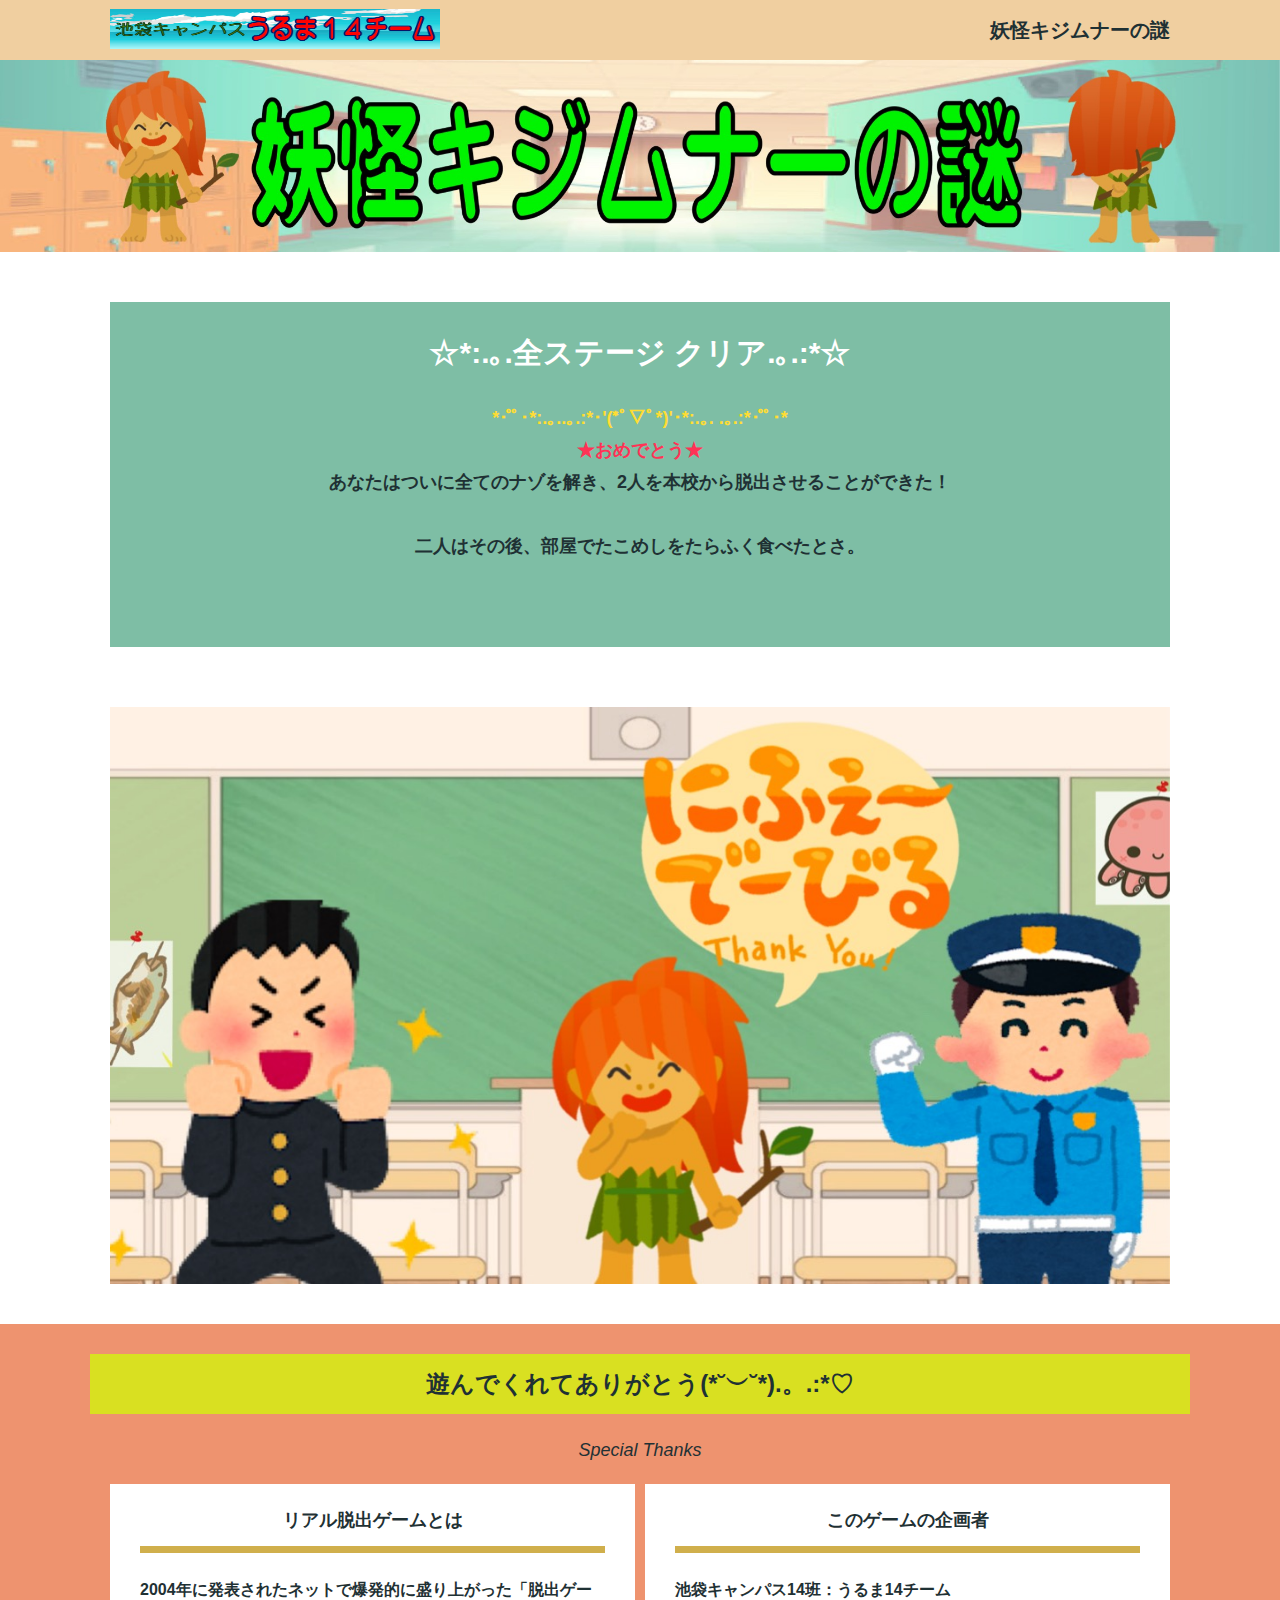
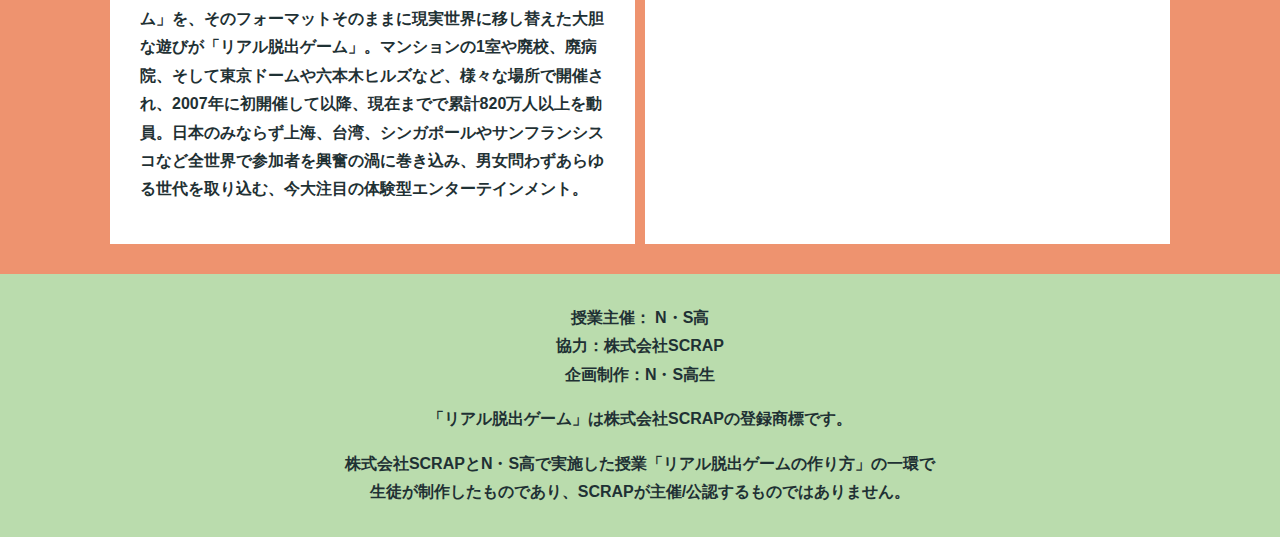
==== final.html @ 631f8093 "Update final.html" ====
<!DOCTYPE html>
<html lang="ja">
<head>
  <meta charset="UTF-8">
  <meta http-equiv="X-UA-Compatible" content="IE=edge">
  <meta name="viewport" content="width=device-width, initial-scale=1.0">
  <title>妖怪キジムナーの謎 │ Project N</title>
  <link rel="stylesheet" href="assets/css/normalize.css">
  <link rel="stylesheet" href="assets/css/style.css">
</head>
<body>
  <header class="header">
    <div class="container">
      <div class="header__logo"><img src="assets/images/logo.jpeg" width="auto" height="40" alt="チームロゴ"></div>
      <div class="header__name">妖怪キジムナーの謎</div>
    </div>
  </header>

  <main class="main final-page">
    <!-- タイトルエリア　ここから -->
    <h1 class="main-title"><img src="assets/images/main-image.jpeg" alt="妖怪キジムナーの謎"></h1>
    <!-- タイトルエリア　ここまで -->

    <section class="section">
      <div class="container">
        <div class="box bg-color--subcolor">
          <h2 class="section-title--border"><span style="color: #ffffff">☆*:.｡.全ステージ クリア.｡.:*☆</span></h2>
          <p class="text-center"><span style="color: #ffdd33">*･゜ﾟ･*:.｡..｡.:*･'(*ﾟ▽ﾟ*)'･*:.｡. .｡.:*･゜ﾟ･*</span><br><span style="color: #ff3355">★おめでとう★</span><br>あなたはついに全てのナゾを解き、2人を本校から脱出させることができた！<br><br>二人はその後、部屋でたこめしをたらふく食べたとさ。</p>　
        </div>
      </div>
    </section>

    <section class="section">
      <div class="container">
        <figure class="image__container">
          <img src="assets/images/final.jpeg" alt="">
        </figure>

        <!--  YouTube貼り付け
        <div class="youtube__container">
          <div class="youtube">
            <iframe width="560" height="315" src="https://www.youtube.com/embed/IRyJe-0Uie0?controls=0" title="YouTube video player" frameborder="0" allow="accelerometer; autoplay; clipboard-write; encrypted-media; gyroscope; picture-in-picture" allowfullscreen></iframe>
          </div>
        </div>
        Youtube貼り付けここまで-->
          
      <!-- </div>
        <p class="text-center">あなたはきっと、このメッセージをずっと忘れることはないだろう・・・。<br>
          これからも家庭科室が封鎖されるようなことがあったら、<br>
          この教訓をしっかり思い出してくれ。</p>
        <p class="text-center">それでは、また会おう！</p>
      </div> -->
    </section>

    <section class="section bg-color--keycolor">
      <div class="container">
        <h2 class="section-title">遊んでくれてありがとう(*˘︶˘*).。.:*♡</h2>
        <p class="font-eng text-center">Special Thanks</p>
        <div class="row">
          <div class="column">
            <div class="card">
              <h3 class="card__title">リアル脱出ゲームとは</h3>
              <p class="card__content">2004年に発表されたネットで爆発的に盛り上がった「脱出ゲーム」を、そのフォーマットそのままに現実世界に移し替えた大胆な遊びが「リアル脱出ゲーム」。マンションの1室や廃校、廃病院、そして東京ドームや六本木ヒルズなど、様々な場所で開催され、2007年に初開催して以降、現在までで累計820万人以上を動員。日本のみならず上海、台湾、シンガポールやサンフランシスコなど全世界で参加者を興奮の渦に巻き込み、男女問わずあらゆる世代を取り込む、今大注目の体験型エンターテインメント。</p>
            </div>
          </div>
          <div class="column">
            <div class="card">
              <h3 class="card__title">このゲームの企画者</h3>
              <p class="card__content">池袋キャンパス14班：うるま14チーム</p>
              <!-- ※※※個人名を同意なく記載しないこと※※※ -->
            </div>
          </div>
        </div>
      </div>
    </section>
  </main>

  <footer class="footer section bg-color--gray">
    <div class="container">
        <p class="text-center">授業主催： N・S高<br>協力：株式会社SCRAP<br>企画制作：N・S高生</p>
        <p class="text-center">「リアル脱出ゲーム」は株式会社SCRAPの登録商標です。</p>
        <p class="text-center">株式会社SCRAPとN・S高で実施した授業「リアル脱出ゲームの作り方」の一環で<br>生徒が制作したものであり、SCRAPが主催/公認するものではありません。</p>
    </div>
  </footer>
</body>
</html>
---- assets/css/style.css ----
@charset "UTF-8";
/****************************
 * 共通CSSのテンプレートです。
*****************************/
*,
*::before,
*::after {
  -webkit-box-sizing: border-box;
          box-sizing: border-box;
}

html {
  font-size: 18px;
  -webkit-box-sizing: border-box;
          box-sizing: border-box;
}

body {
  overflow-x: hidden;
  font-family: "游ゴシック体", "Yu Gothic", YuGothic, "ヒラギノ角ゴ Pro", "Hiragino Kaku Gothic Pro", "メイリオ", "Meiryo", sans-serif;
  font-size: 18px;
  line-height: 1.77778;
  font-weight: bold;
  text-decoration: none;
  border: none;
  list-style: none;
  color: #1f3134;
  margin: 0;
}

img {
  width: 100%;
}

figure {
  margin: 0;
}

figcaption {
  margin-top: 30px;
  font-size: 14px;
}

@media screen and (max-width: 767px) {
  figcaption {
    font-size: 13px;
  }
}

input[type=text] {
  font-size: 18px;
  border: none;
  padding: 25px 35px;
  display: block;
  margin: 0 auto;
  max-width: 580px;
  width: 100%;
}

::-webkit-input-placeholder {
  color: #c0a2c7;
}

:-ms-input-placeholder {
  color: #c0a2c7;
}

::-ms-input-placeholder {
  color: #c0a2c7;
}

::placeholder {
  color: #c0a2c7;
}

button {
  cursor: pointer;
  display: block;
  border: none;
  margin: 0 auto;
  background-color: #ff6666;
  color: #ffffff;
  width: 287px;
  height: 55px;
}

/*******************
* Layout
*******************/
.section {
  padding-top: 30px;
  padding-bottom: 30px;
}

.section--clear {
  /* ステージクリア画面 */
  position: fixed;
  display: none;
  /* 読み込み時に一瞬表示されるのを防ぐ */
  -webkit-box-pack: center;
      -ms-flex-pack: center;
          justify-content: center;
  -webkit-box-align: center;
      -ms-flex-align: center;
          align-items: center;
  top: 0;
  bottom: 0;
  left: 0;
  right: 0;
  z-index: 200;
}

.section--clear.isClear {
  display: -webkit-box;
  display: -ms-flexbox;
  display: flex;
}

.container {
  width: 1100px;
  padding-left: 20px;
  padding-right: 20px;
  margin: 0 auto;
}

@media screen and (max-width: 1100px) {
  .container {
    width: calc(100% - 40px);
  }
}

.row {
  display: -webkit-box;
  display: -ms-flexbox;
  display: flex;
  -ms-flex-line-pack: stretch;
      align-content: stretch;
  gap: 10px;
}

.row + .row {
  margin-top: 20px;
}

.column {
  width: 100%;
}

.card {
  background-color: #fff;
  margin-bottom: 20px;
  height: 100%;
}

.card__title {
  font-size: 18px;
  text-align: center;
  margin: 0;
  padding: 20px 30px;
  position: relative;
  cursor: pointer;
}

.card__content {
  -webkit-transition: all 0.3s;
  transition: all 0.3s;
  font-size: 16px;
  padding: 20px 30px;
  margin: 0;
  position: relative;
}

.card__content::before {
  display: block;
  content: '';
  width: calc(100% - 60px);
  height: 7px;
  background-color: #d0af4c;
  position: absolute;
  top: -10px;
  left: 30px;
}

.hint-page .card {
  height: auto;
}

.hint-page .card__content {
  display: none;
  text-align: center;
}

.hint-page .card__arrow {
  position: absolute;
  top: calc(50% - 12px);
  right: 45px;
  -webkit-transform: rotate(90deg);
          transform: rotate(90deg);
  -webkit-transition: all 0.3s;
  transition: all 0.3s;
  fill: #ee827c;
  width: 12px;
  height: 24px;
}

.hint-page .card.is-open .card__content {
  display: block;
}

.hint-page .card.is-open .card__arrow {
  -webkit-transform: rotate(-90deg);
          transform: rotate(-90deg);
}

.box {
  padding: 35px 30px;
}

.youtube {
  position: relative;
  width: 100%;
  padding-top: 56.25%;
}

.youtube iframe {
  position: absolute;
  top: 0;
  left: 0;
  width: 100%;
  height: 100%;
}

.youtube__container {
  max-width: 800px;
  margin: 0 auto;
}

/*********************
* Color
*********************/
.bg-color--keycolor {
  background-color: #ee936f;
}

.bg-color--subcolor {
  background-color: #7ebea5;
}

.bg-color--gray {
  background-color: #badcad;
}

/*********************
* title
**********************/
.main-title {
  margin: 0;
}

.sub-title {
  text-align: center;
  font-size: 18px;
  line-height: 1.66667;
}

.sub-title__bg {
  background-color: #fcee21;
  padding-left: 1rem;
  padding-right: 1rem;
}

.section-title {
  font-size: 24px;
  line-height: 1.75;
  text-align: center;
  padding: 9px 20px;
  background-color: #d9e021;
  margin: 0 -20px 20px -20px;
}

.section-title__stage {
  display: inline-block;
  margin-right: 2rem;
}

.section-title--keycolorlight {
  background-color: #f9d8e1;
}

.section-title--keycolorlight .section-title__stage {
  color: #000000;
}

.section-title--keycolor {
  background-color: #abcc52;
}

.section-title--story {
  width: 330px;
  margin: 0 auto 20px;
}

.section-title--border {
  position: relative;
  font-size: 30px;
  text-align: center;
  line-height: 1.06667;
  margin: 0;
  padding-bottom: 15px;
  color: #006837;
}

.section-title--border::after {
  position: absolute;
  bottom: 0;
  left: calc(50% - 95px);
  display: block;
  content: '';
  background-color: #7ebea5;
  height: 2.6px;
  width: 190px;
}

/******************
* text
******************/
.font-eng {
  font-style: italic;
  font-weight: normal;
}

/*************************
* Button
*************************/
.btn {
  display: block;
  text-decoration: none;
  cursor: pointer;
  background-color: #165e83;
  color: #fff;
  font-size: 24px;
  line-height: 1.54167;
  text-align: center;
  padding: 11.5px;
  width: calc(100% - 40px);
  max-width: 700px;
  margin: 10px auto;
  position: relative;
}

.btn:hover {
  opacity: 0.7;
}

.btn__arrow {
  position: absolute;
  top: calc(50% - 12px);
  right: 15px;
  fill: #fff;
  width: 12px;
  height: 24px;
}

/****************
* header
*****************/
.header {
  background-color: #f0cfa0;
  height: 60px;
}

.header .container {
  display: -webkit-box;
  display: -ms-flexbox;
  display: flex;
  -webkit-box-pack: justify;
      -ms-flex-pack: justify;
          justify-content: space-between;
  -webkit-box-align: center;
      -ms-flex-align: center;
          align-items: center;
  height: 100%;
}

.header__logo {
  width: 330px;
  height: 42px;
}

.header__name {
  font-size: 20px;
  line-height: 1.1;
}

.footer {
  font-size: 16px;
}

.footer p:first-child {
  margin-top: 0;
}

.footer p:last-child {
  margin-bottom: 0;
}

/********************
* main
********************/
.story__note {
  margin: 0;
}

.story__note__outer {
  width: 860px;
  display: -webkit-box;
  display: -ms-flexbox;
  display: flex;
  padding: 20px;
  margin: 20px auto;
  -webkit-box-pack: center;
      -ms-flex-pack: center;
          justify-content: center;
}

@media screen and (max-width: 940px) {
  .story__note__outer {
    width: 100%;
  }
}

.stage-column__container + .stage-column__container {
  border-top: 2px solid #fff;
}

.answer {
  font-size: 18px;
  margin-bottom: 20px;
  line-height: 80px;
  word-spacing: 20px;
}

.err-message {
  color: #c1272d;
  font-size: 18px;
  text-align: center;
}

.link-hint {
  text-align: center;
  display: block;
  margin-top: 20px;
}

.clear-message {
  background-color: #d9e021;
  padding: 30px 30px 60px;
  position: relative;
}

.clear-message__title {
  position: relative;
  display: block;
  text-align: center;
  color: #006837;
  font-size: 30px;
  padding-bottom: 10px;
  margin-bottom: 35px;
}

.clear-message__title::after {
  content: '';
  position: absolute;
  display: block;
  width: 183px;
  height: 2px;
  background-color: #fcd575;
  bottom: 0;
  left: calc(50% - (183px/2));
}

.clear-message__content {
  text-align: center;
}

.clear-message__btn {
  position: absolute;
  bottom: -30px;
  left: calc(50% - 144px);
  width: 288px;
  margin: 0;
}

/********************
* Utility
********************/
.text-center {
  text-align: center;
}

.text-left {
  text-align: left;
}

.text-right {
  text-align: right;
}

.hidden {
  display: none;
}
/*# sourceMappingURL=style.css.map */
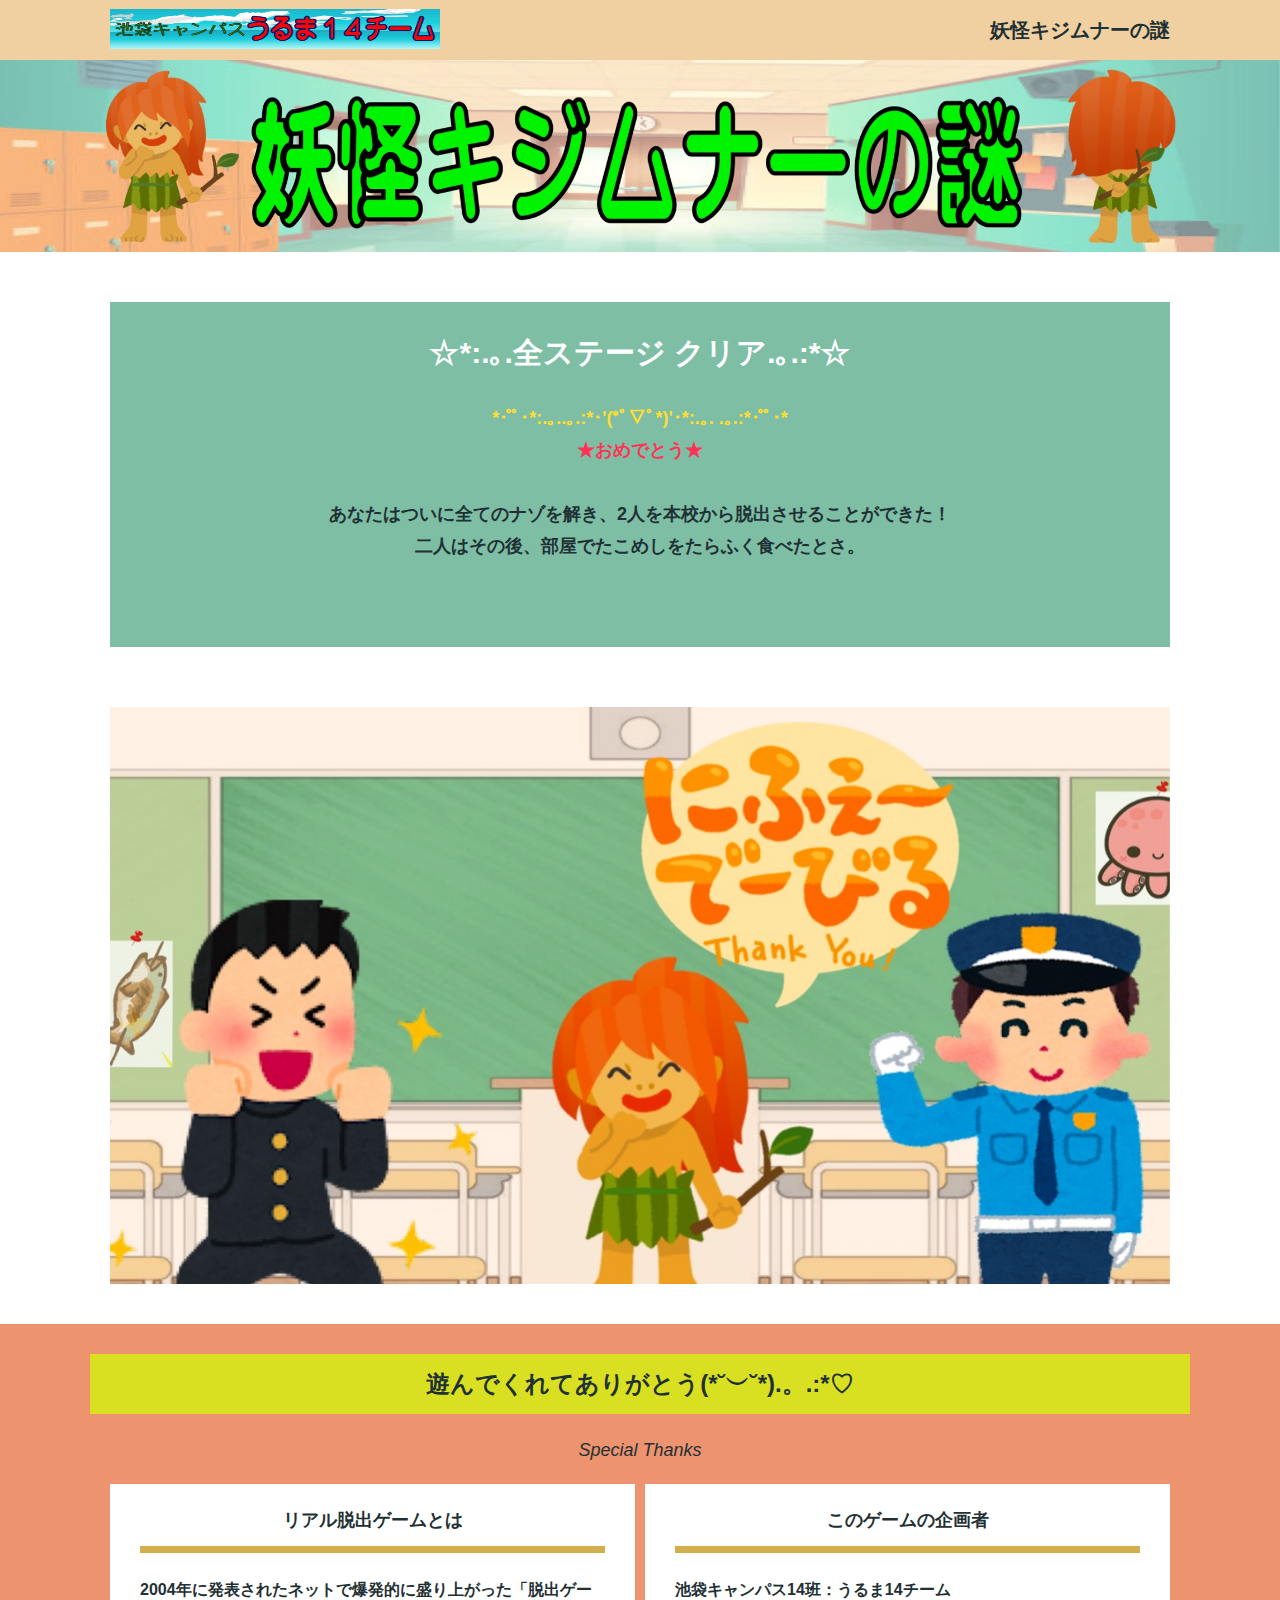
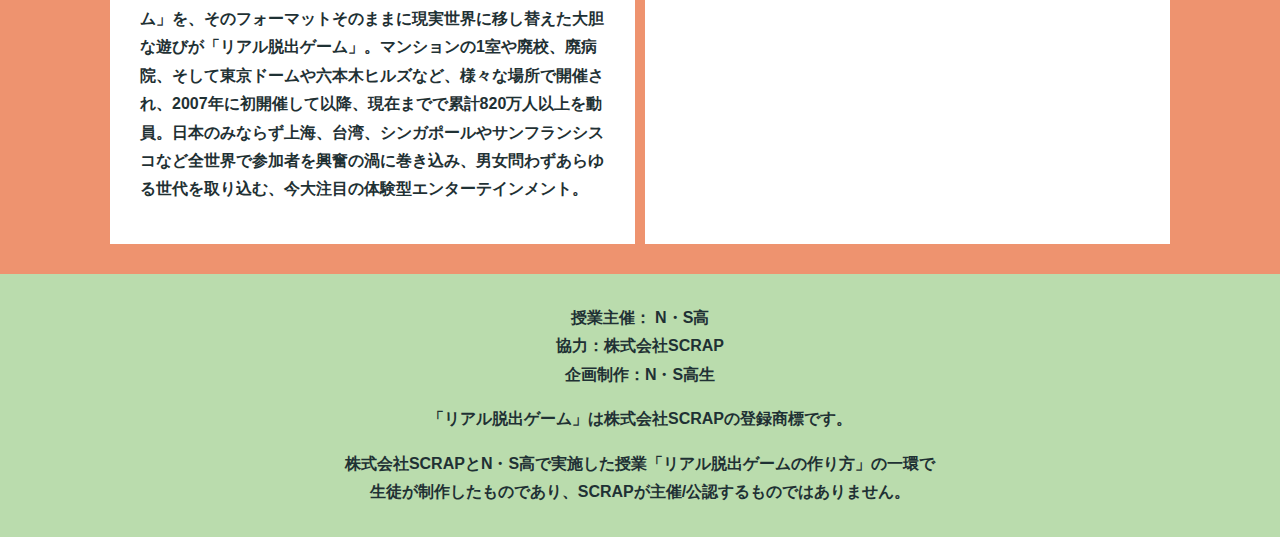
==== commit c3e9397c: "Update final.html" ====
--- a/final.html
+++ b/final.html
@@ -25,7 +25,7 @@
       <div class="container">
         <div class="box bg-color--subcolor">
           <h2 class="section-title--border"><span style="color: #ffffff">☆*:.｡.全ステージ クリア.｡.:*☆</span></h2>
-          <p class="text-center"><span style="color: #ffdd33">*･゜ﾟ･*:.｡..｡.:*･'(*ﾟ▽ﾟ*)'･*:.｡. .｡.:*･゜ﾟ･*</span><br><span style="color: #ff3355">★おめでとう★</span><br>あなたはついに全てのナゾを解き、2人を本校から脱出させることができた！<br><br>二人はその後、部屋でたこめしをたらふく食べたとさ。</p>　
+          <p class="text-center"><span style="color: #ffdd33">*･゜ﾟ･*:.｡..｡.:*･'(*ﾟ▽ﾟ*)'･*:.｡. .｡.:*･゜ﾟ･*</span><br><span style="color: #ff3355">★おめでとう★</span><br><br>あなたはついに全てのナゾを解き、2人を本校から脱出させることができた！<br>二人はその後、部屋でたこめしをたらふく食べたとさ。</p>　
         </div>
       </div>
     </section>
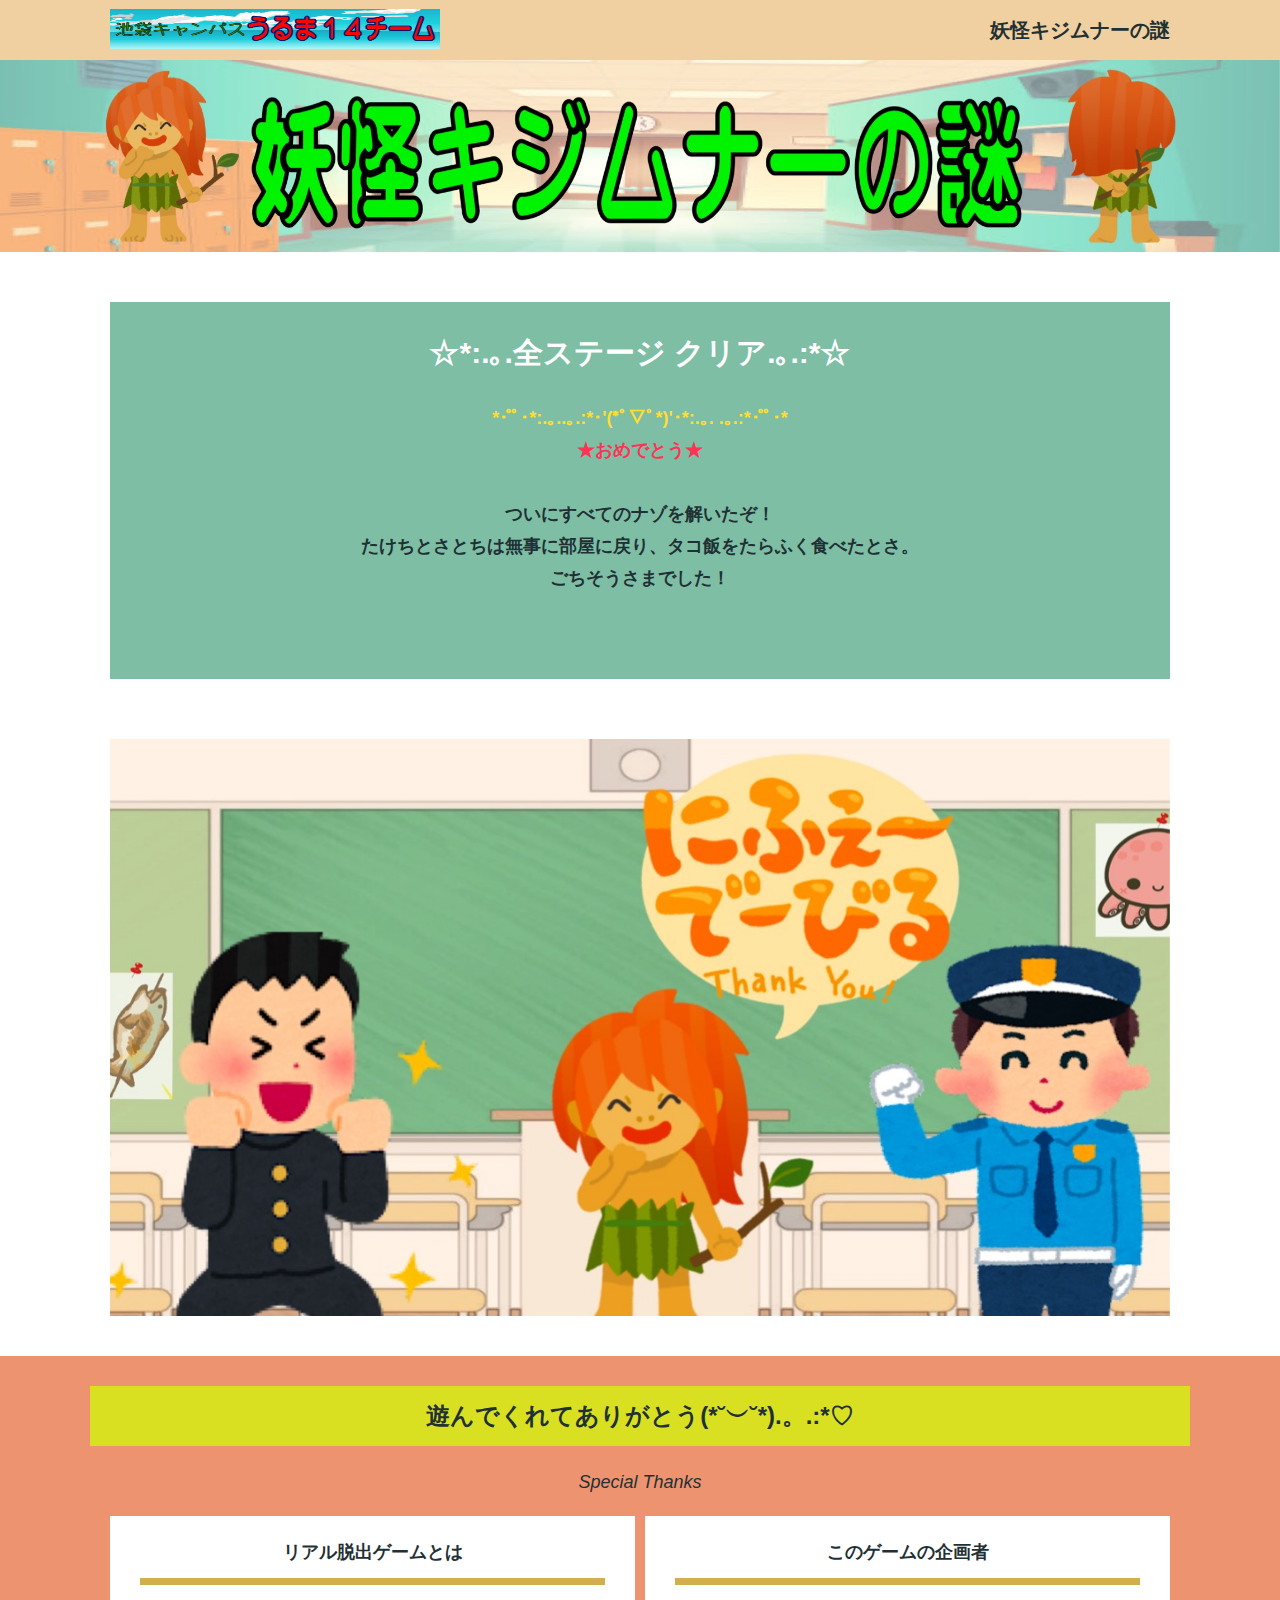
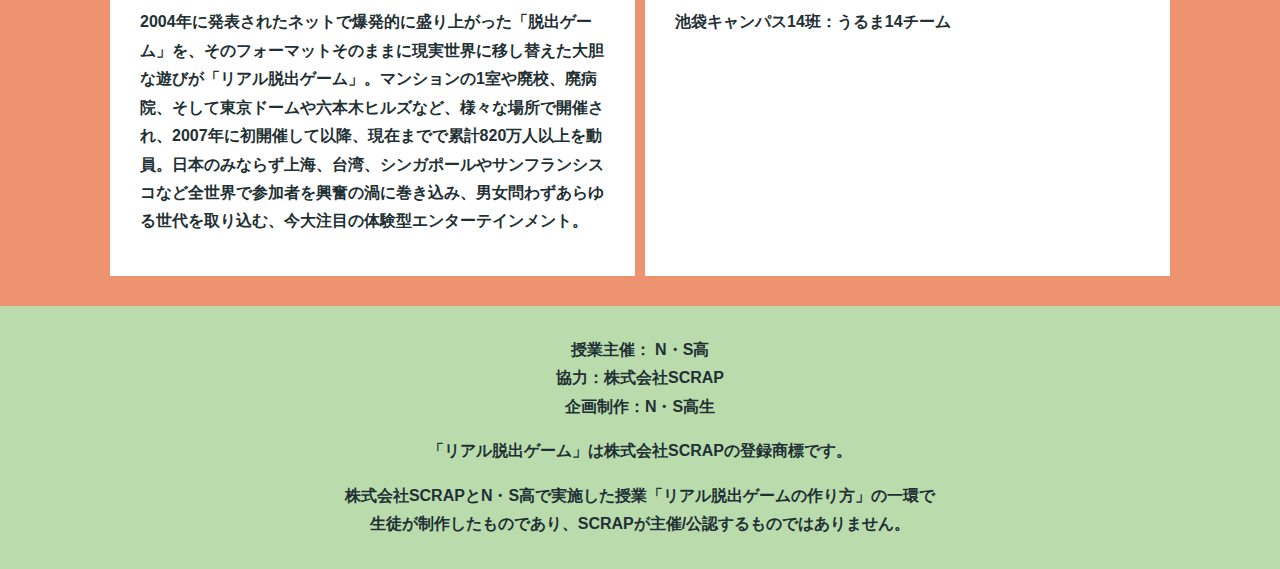
==== commit 78f5b370: "Update final.html" ====
--- a/final.html
+++ b/final.html
@@ -25,7 +25,7 @@
       <div class="container">
         <div class="box bg-color--subcolor">
           <h2 class="section-title--border"><span style="color: #ffffff">☆*:.｡.全ステージ クリア.｡.:*☆</span></h2>
-          <p class="text-center"><span style="color: #ffdd33">*･゜ﾟ･*:.｡..｡.:*･'(*ﾟ▽ﾟ*)'･*:.｡. .｡.:*･゜ﾟ･*</span><br><span style="color: #ff3355">★おめでとう★</span><br><br>あなたはついに全てのナゾを解き、2人を本校から脱出させることができた！<br>二人はその後、部屋でたこめしをたらふく食べたとさ。</p>　
+          <p class="text-center"><span style="color: #ffdd33">*･゜ﾟ･*:.｡..｡.:*･'(*ﾟ▽ﾟ*)'･*:.｡. .｡.:*･゜ﾟ･*</span><br><span style="color: #ff3355">★おめでとう★</span><br><br>ついにすべてのナゾを解いたぞ！<br>たけちとさとちは無事に部屋に戻り、タコ飯をたらふく食べたとさ。<br>ごちそうさまでした！</p>　
         </div>
       </div>
     </section>
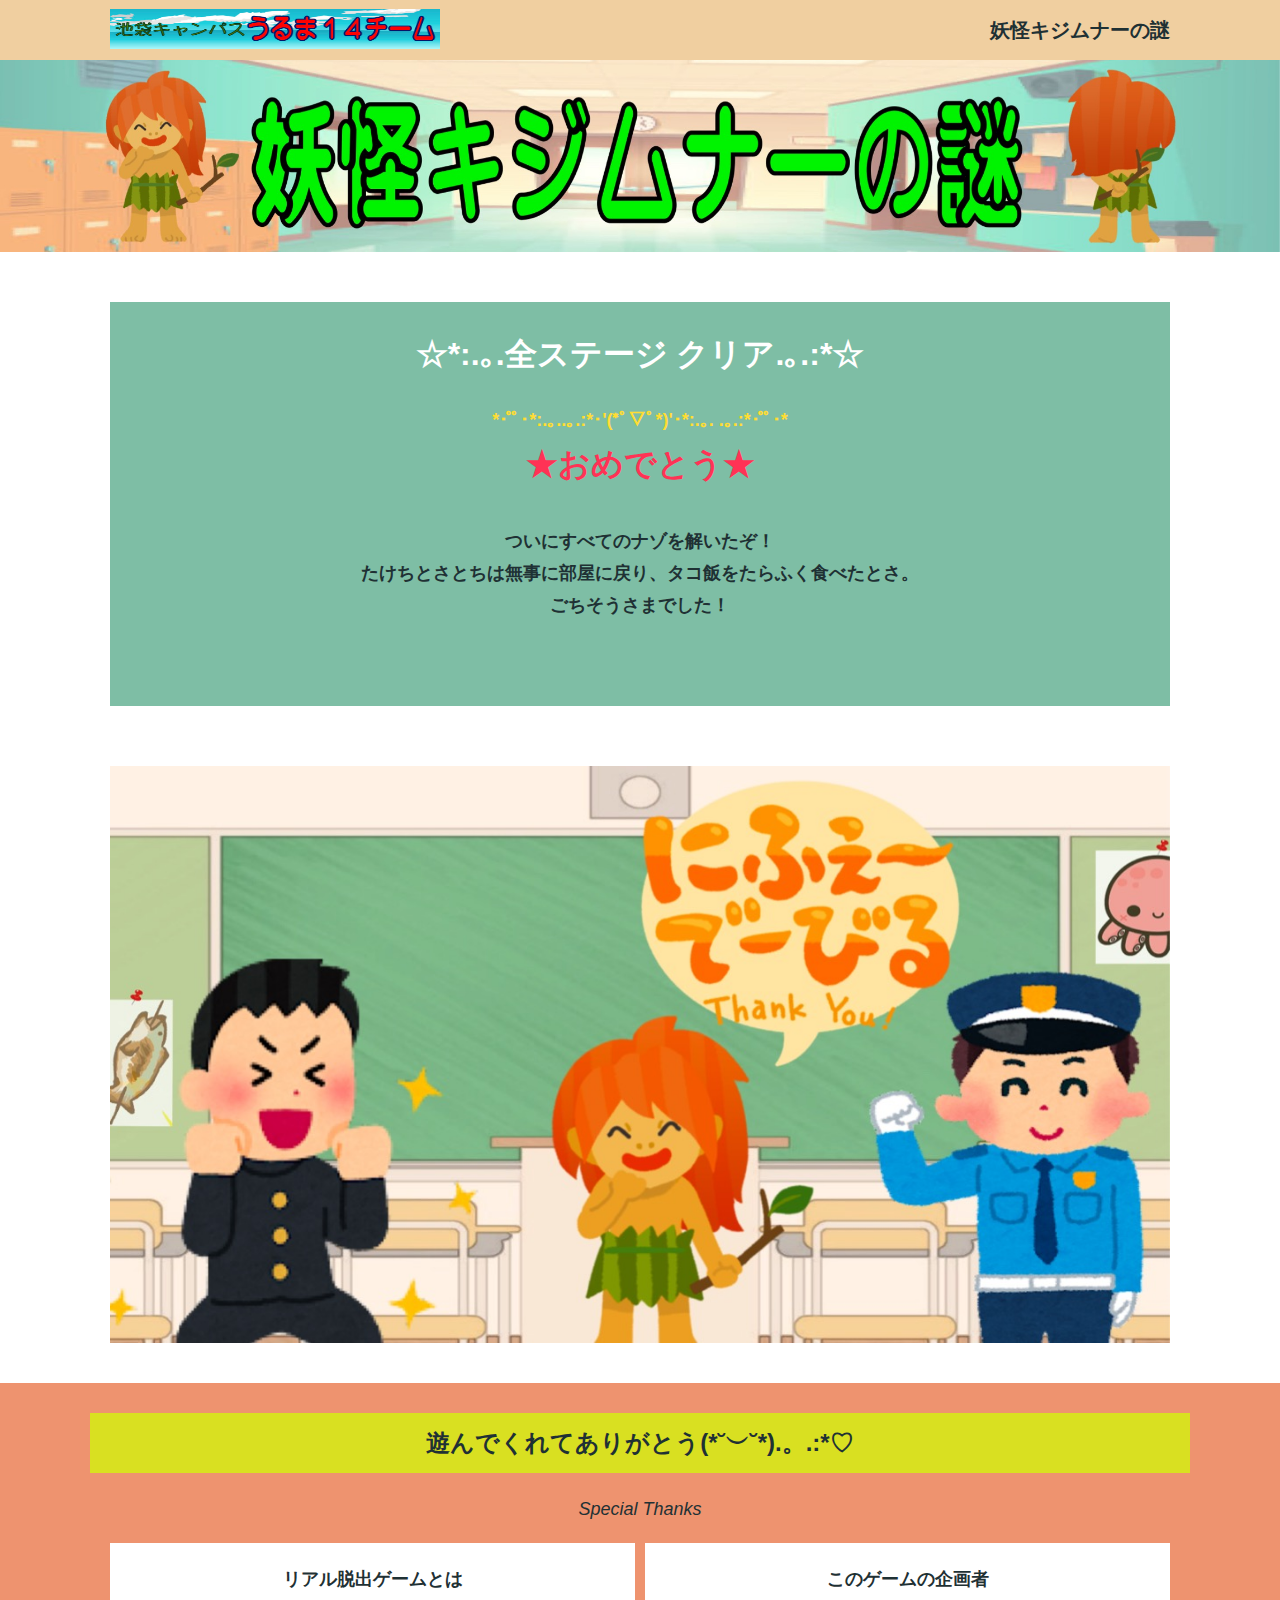
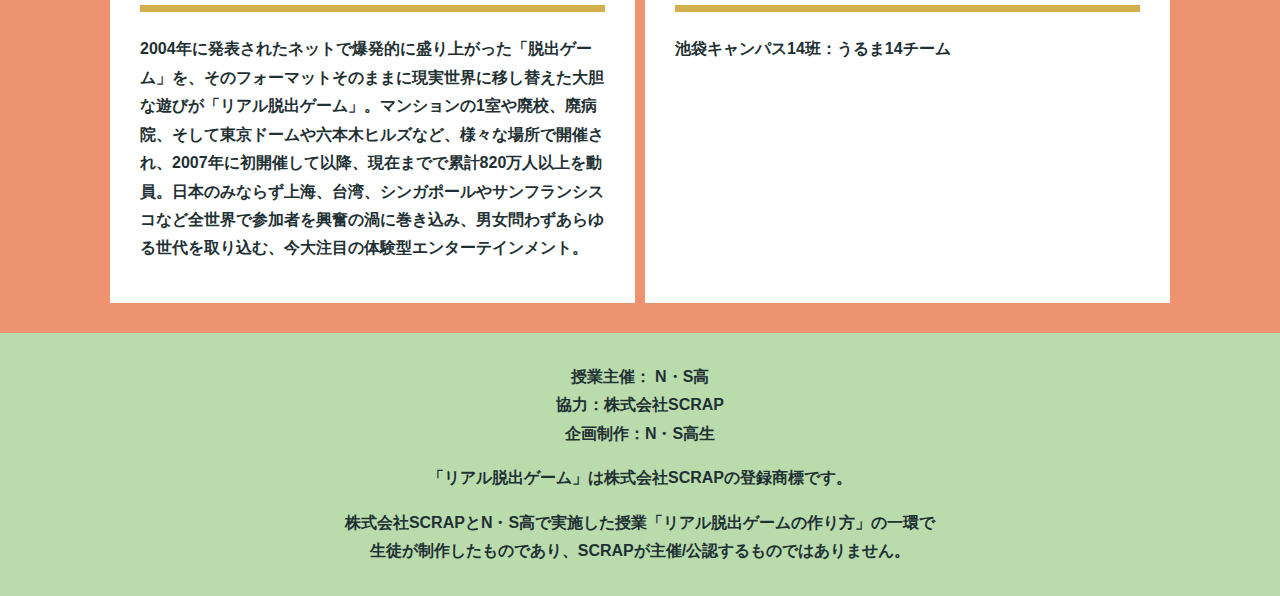
==== commit 404a8ee8: "Update final.html" ====
--- a/final.html
+++ b/final.html
@@ -24,8 +24,8 @@
     <section class="section">
       <div class="container">
         <div class="box bg-color--subcolor">
-          <h2 class="section-title--border"><span style="color: #ffffff">☆*:.｡.全ステージ クリア.｡.:*☆</span></h2>
-          <p class="text-center"><span style="color: #ffdd33">*･゜ﾟ･*:.｡..｡.:*･'(*ﾟ▽ﾟ*)'･*:.｡. .｡.:*･゜ﾟ･*</span><br><span style="color: #ff3355">★おめでとう★</span><br><br>ついにすべてのナゾを解いたぞ！<br>たけちとさとちは無事に部屋に戻り、タコ飯をたらふく食べたとさ。<br>ごちそうさまでした！</p>　
+          <h2 class="section-title--border"><span style="color: #ffffff;font-size:xx-large;">☆*:.｡.全ステージ クリア.｡.:*☆</span></h2>
+          <p class="text-center"><span style="color: #ffdd33">*･゜ﾟ･*:.｡..｡.:*･'(*ﾟ▽ﾟ*)'･*:.｡. .｡.:*･゜ﾟ･*</span><br><span style="color: #ff3355;font-size:xx-large;">★おめでとう★</span><br><br>ついにすべてのナゾを解いたぞ！<br>たけちとさとちは無事に部屋に戻り、タコ飯をたらふく食べたとさ。<br>ごちそうさまでした！</p>　
         </div>
       </div>
     </section>
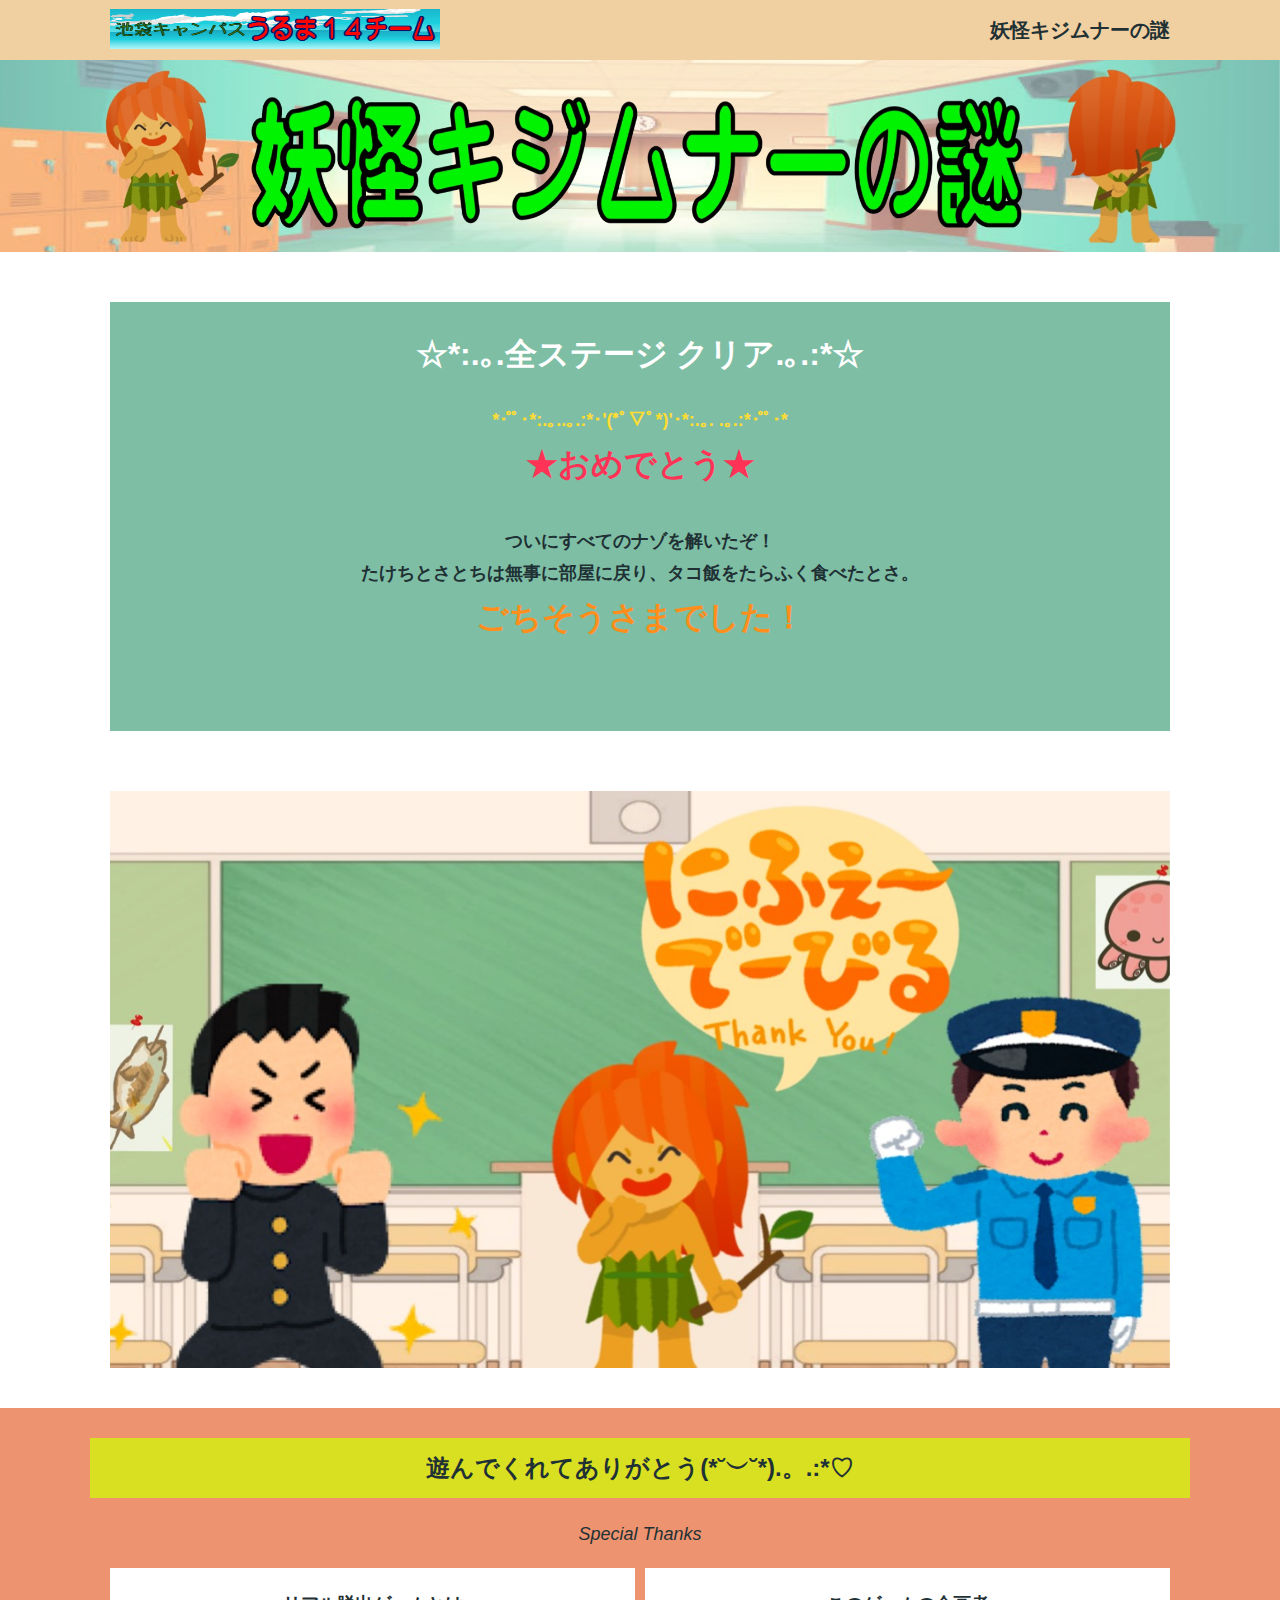
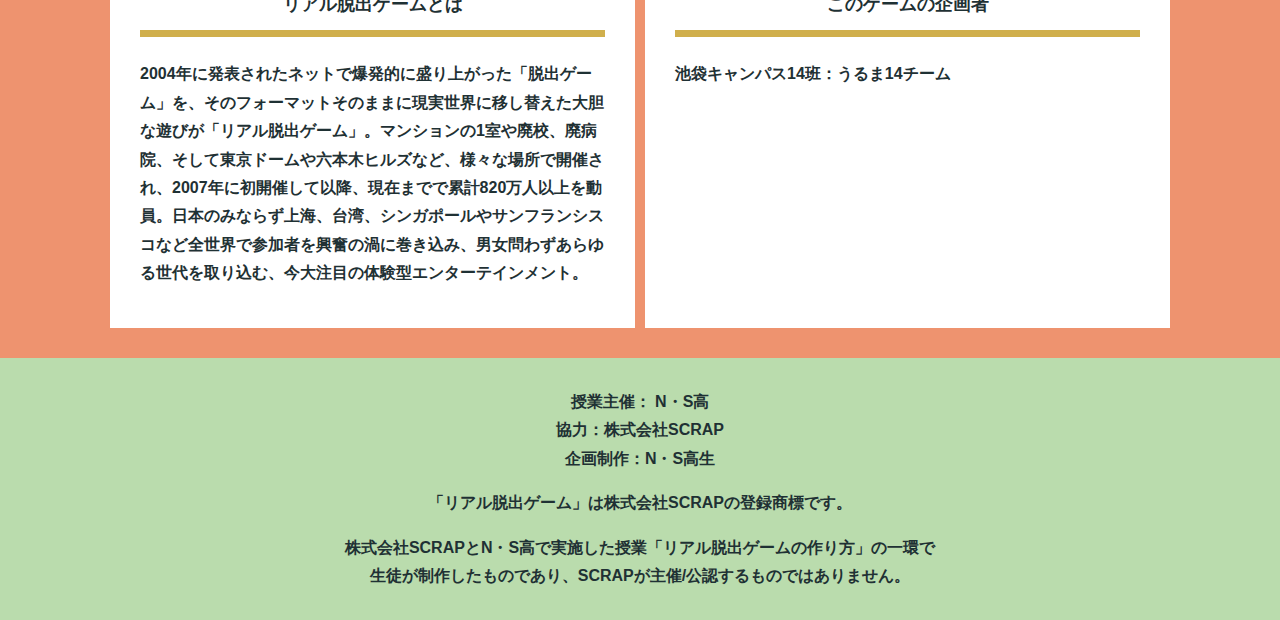
==== commit 303d5946: "Update final.html" ====
--- a/final.html
+++ b/final.html
@@ -25,7 +25,7 @@
       <div class="container">
         <div class="box bg-color--subcolor">
           <h2 class="section-title--border"><span style="color: #ffffff;font-size:xx-large;">☆*:.｡.全ステージ クリア.｡.:*☆</span></h2>
-          <p class="text-center"><span style="color: #ffdd33">*･゜ﾟ･*:.｡..｡.:*･'(*ﾟ▽ﾟ*)'･*:.｡. .｡.:*･゜ﾟ･*</span><br><span style="color: #ff3355;font-size:xx-large;">★おめでとう★</span><br><br>ついにすべてのナゾを解いたぞ！<br>たけちとさとちは無事に部屋に戻り、タコ飯をたらふく食べたとさ。<br>ごちそうさまでした！</p>　
+          <p class="text-center"><span style="color: #ffdd33">*･゜ﾟ･*:.｡..｡.:*･'(*ﾟ▽ﾟ*)'･*:.｡. .｡.:*･゜ﾟ･*</span><br><span style="color: #ff3355;font-size:xx-large;">★おめでとう★</span><br><br>ついにすべてのナゾを解いたぞ！<br>たけちとさとちは無事に部屋に戻り、タコ飯をたらふく食べたとさ。<br><span style="color: #ff8e1c;font-size:xx-large;">ごちそうさまでした！</span></p>　
         </div>
       </div>
     </section>
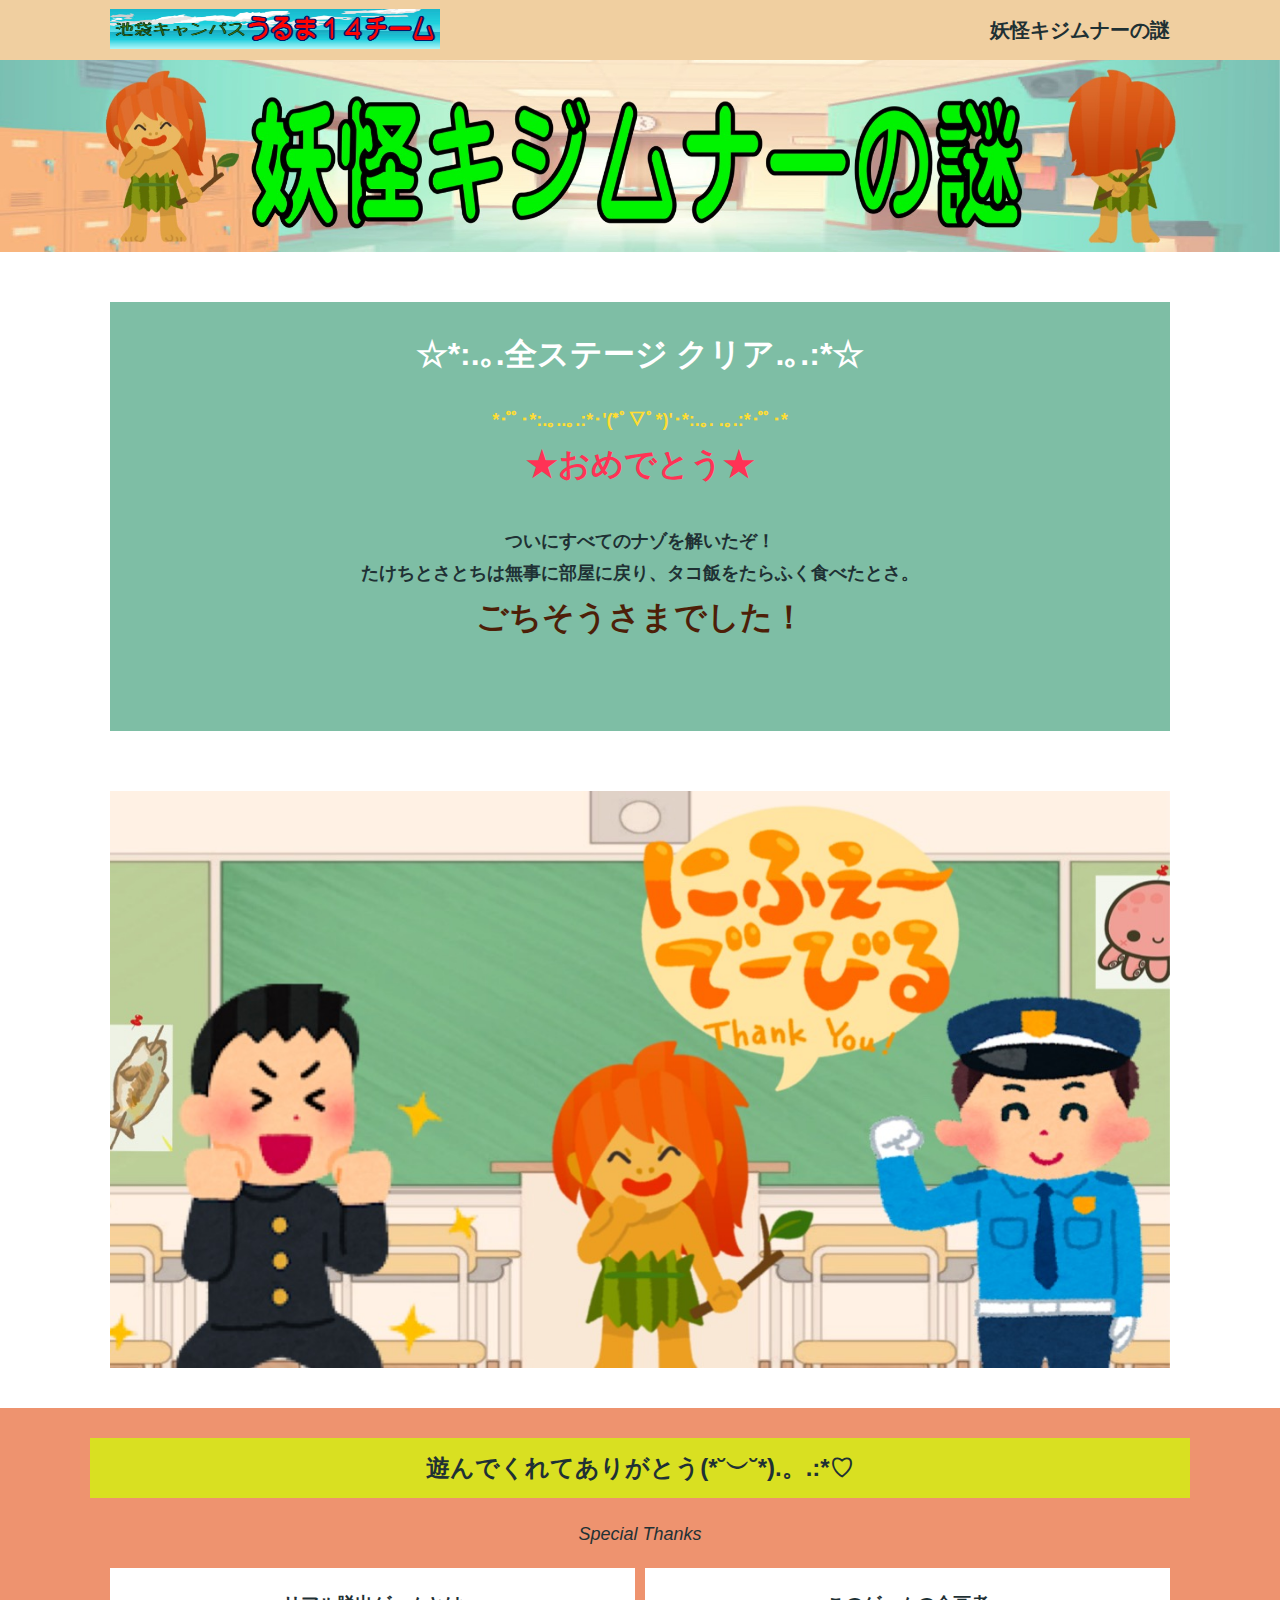
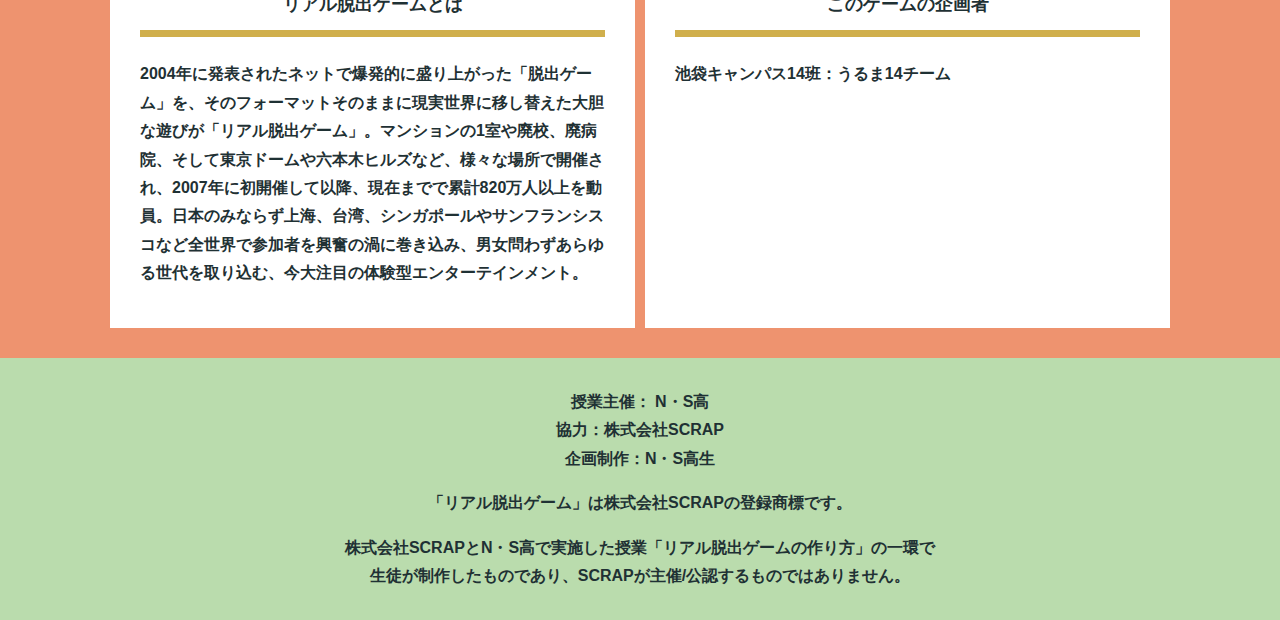
==== commit 24a9dcc8: "Update final.html" ====
--- a/final.html
+++ b/final.html
@@ -25,7 +25,7 @@
       <div class="container">
         <div class="box bg-color--subcolor">
           <h2 class="section-title--border"><span style="color: #ffffff;font-size:xx-large;">☆*:.｡.全ステージ クリア.｡.:*☆</span></h2>
-          <p class="text-center"><span style="color: #ffdd33">*･゜ﾟ･*:.｡..｡.:*･'(*ﾟ▽ﾟ*)'･*:.｡. .｡.:*･゜ﾟ･*</span><br><span style="color: #ff3355;font-size:xx-large;">★おめでとう★</span><br><br>ついにすべてのナゾを解いたぞ！<br>たけちとさとちは無事に部屋に戻り、タコ飯をたらふく食べたとさ。<br><span style="color: #ff8e1c;font-size:xx-large;">ごちそうさまでした！</span></p>　
+          <p class="text-center"><span style="color: #ffdd33">*･゜ﾟ･*:.｡..｡.:*･'(*ﾟ▽ﾟ*)'･*:.｡. .｡.:*･゜ﾟ･*</span><br><span style="color: #ff3355;font-size:xx-large;">★おめでとう★</span><br><br>ついにすべてのナゾを解いたぞ！<br>たけちとさとちは無事に部屋に戻り、タコ飯をたらふく食べたとさ。<br><span style="color: #4d1f08;font-size:xx-large;">ごちそうさまでした！</span></p>　
         </div>
       </div>
     </section>
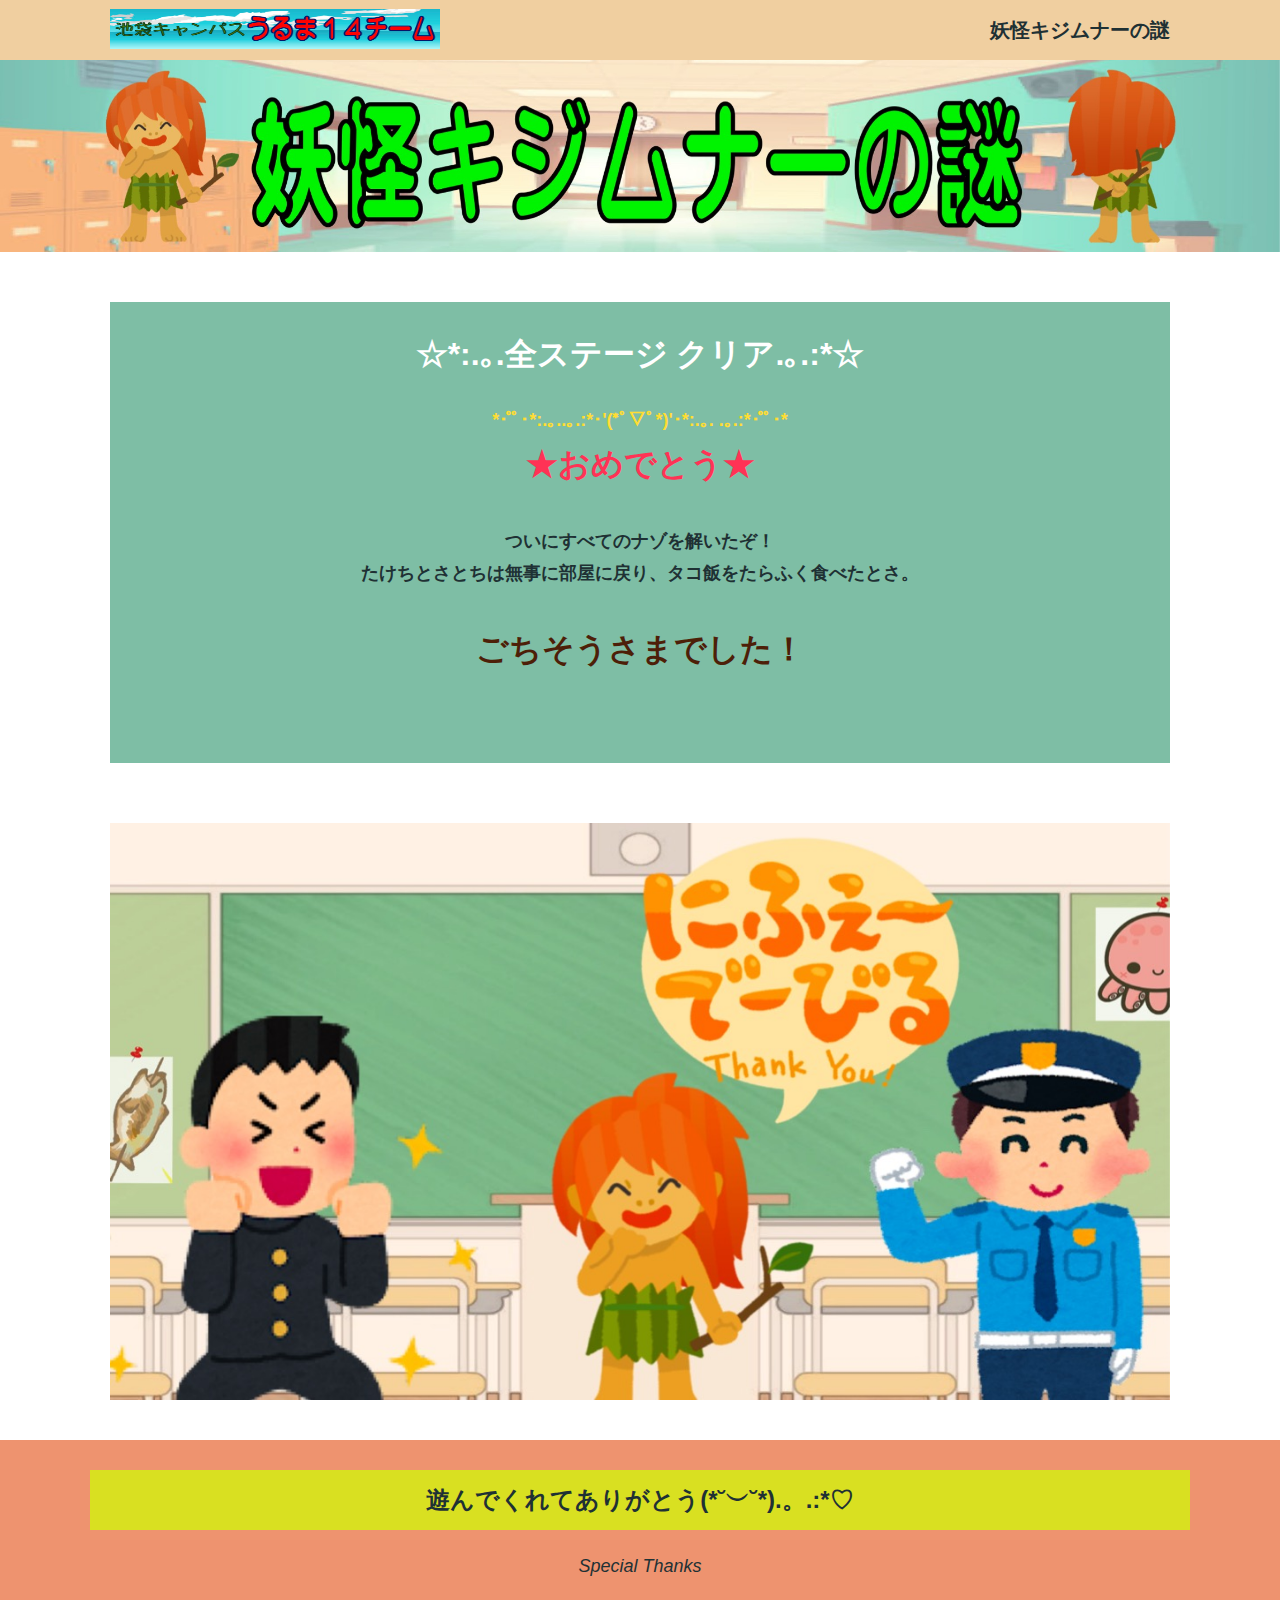
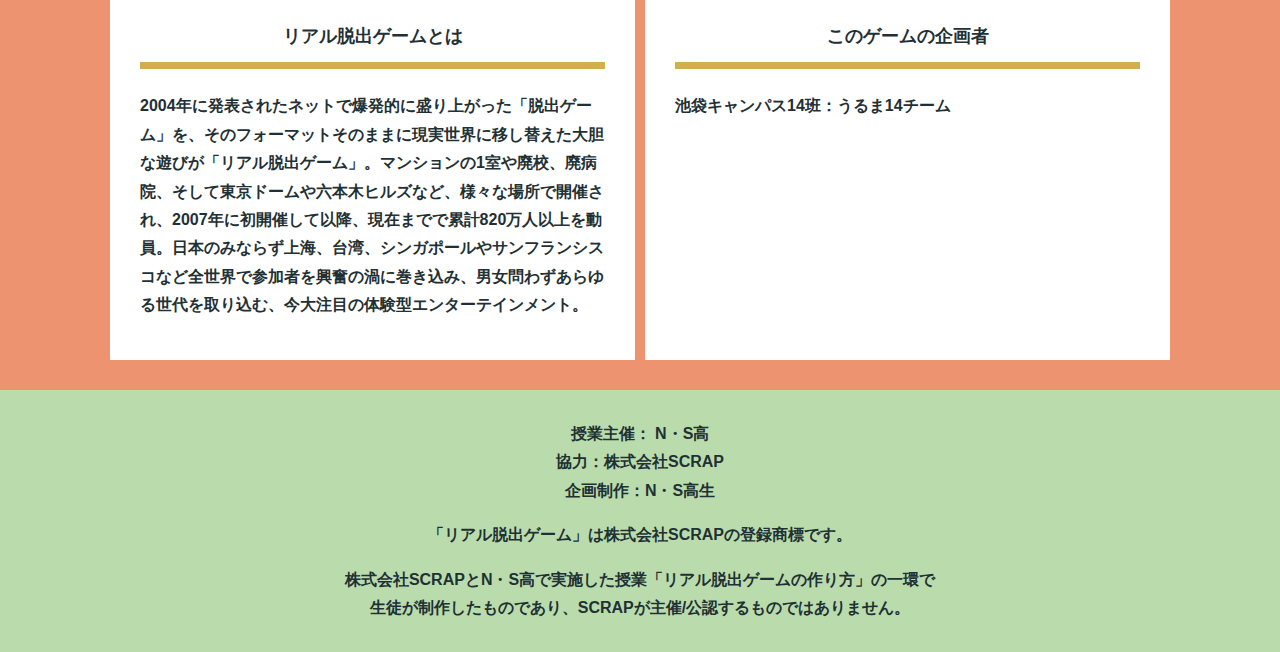
==== commit 0283794c: "Update final.html" ====
--- a/final.html
+++ b/final.html
@@ -25,7 +25,7 @@
       <div class="container">
         <div class="box bg-color--subcolor">
           <h2 class="section-title--border"><span style="color: #ffffff;font-size:xx-large;">☆*:.｡.全ステージ クリア.｡.:*☆</span></h2>
-          <p class="text-center"><span style="color: #ffdd33">*･゜ﾟ･*:.｡..｡.:*･'(*ﾟ▽ﾟ*)'･*:.｡. .｡.:*･゜ﾟ･*</span><br><span style="color: #ff3355;font-size:xx-large;">★おめでとう★</span><br><br>ついにすべてのナゾを解いたぞ！<br>たけちとさとちは無事に部屋に戻り、タコ飯をたらふく食べたとさ。<br><span style="color: #4d1f08;font-size:xx-large;">ごちそうさまでした！</span></p>　
+          <p class="text-center"><span style="color: #ffdd33">*･゜ﾟ･*:.｡..｡.:*･'(*ﾟ▽ﾟ*)'･*:.｡. .｡.:*･゜ﾟ･*</span><br><span style="color: #ff3355;font-size:xx-large;">★おめでとう★</span><br><br>ついにすべてのナゾを解いたぞ！<br>たけちとさとちは無事に部屋に戻り、タコ飯をたらふく食べたとさ。<br><br><span style="color: #4d1f08;font-size:xx-large;">ごちそうさまでした！</span></p>　
         </div>
       </div>
     </section>
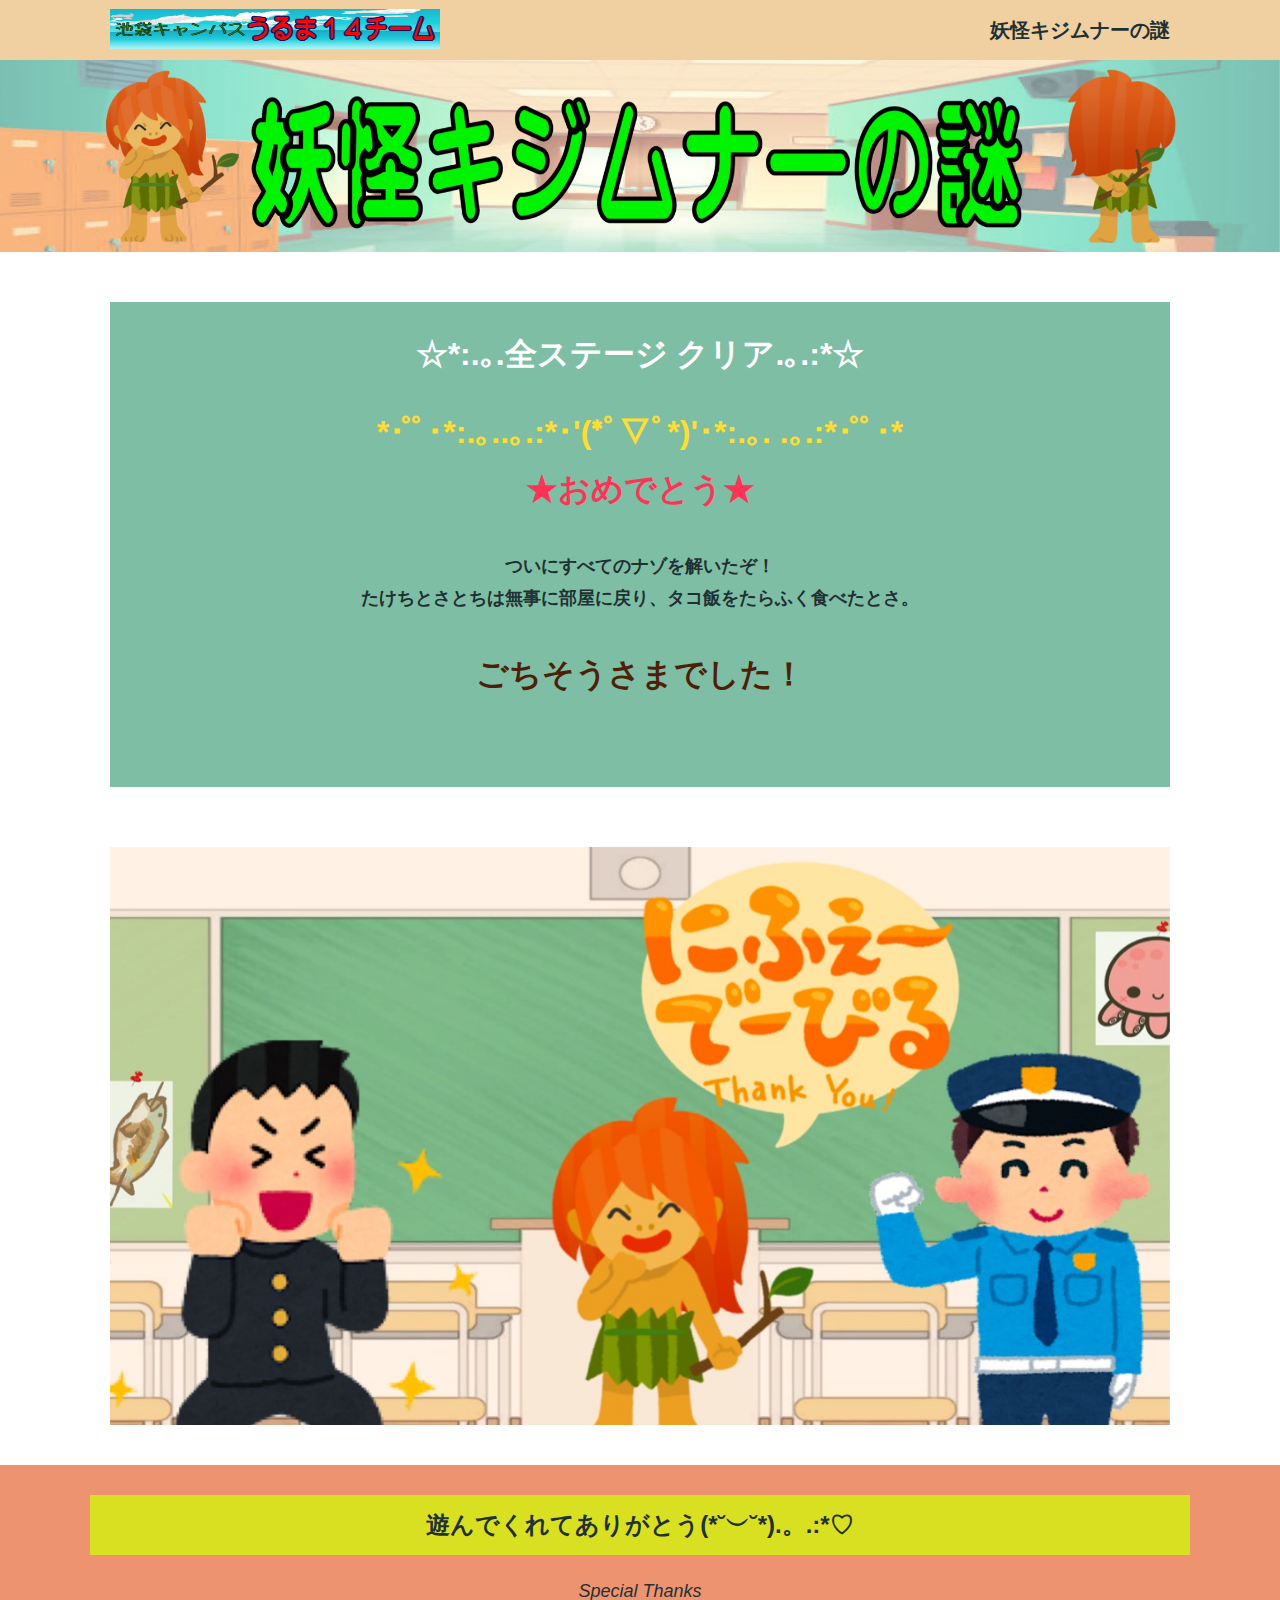
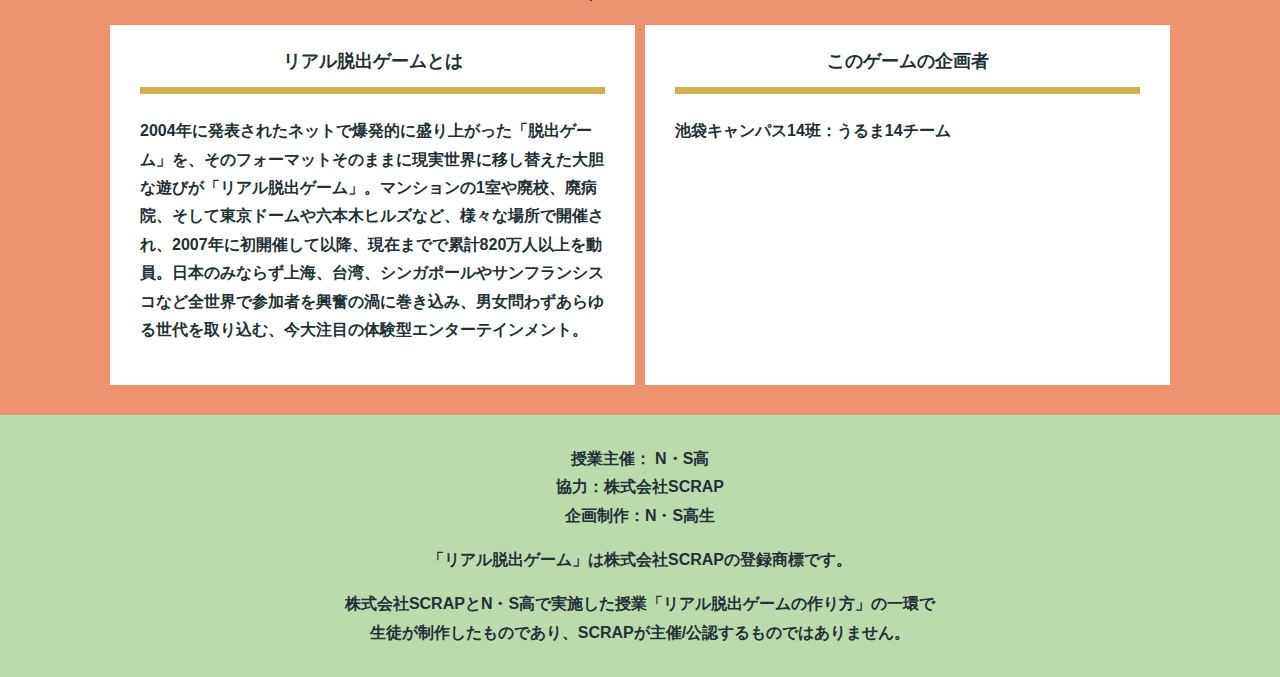
==== commit 6632b579: "Update final.html" ====
--- a/final.html
+++ b/final.html
@@ -25,7 +25,7 @@
       <div class="container">
         <div class="box bg-color--subcolor">
           <h2 class="section-title--border"><span style="color: #ffffff;font-size:xx-large;">☆*:.｡.全ステージ クリア.｡.:*☆</span></h2>
-          <p class="text-center"><span style="color: #ffdd33">*･゜ﾟ･*:.｡..｡.:*･'(*ﾟ▽ﾟ*)'･*:.｡. .｡.:*･゜ﾟ･*</span><br><span style="color: #ff3355;font-size:xx-large;">★おめでとう★</span><br><br>ついにすべてのナゾを解いたぞ！<br>たけちとさとちは無事に部屋に戻り、タコ飯をたらふく食べたとさ。<br><br><span style="color: #4d1f08;font-size:xx-large;">ごちそうさまでした！</span></p>　
+          <p class="text-center"><span style="color: #ffdd33;font-size:xx-large;">*･゜ﾟ･*:.｡..｡.:*･'(*ﾟ▽ﾟ*)'･*:.｡. .｡.:*･゜ﾟ･*</span><br><span style="color: #ff3355;font-size:xx-large;">★おめでとう★</span><br><br>ついにすべてのナゾを解いたぞ！<br>たけちとさとちは無事に部屋に戻り、タコ飯をたらふく食べたとさ。<br><br><span style="color: #4d1f08;font-size:xx-large;">ごちそうさまでした！</span></p>　
         </div>
       </div>
     </section>
